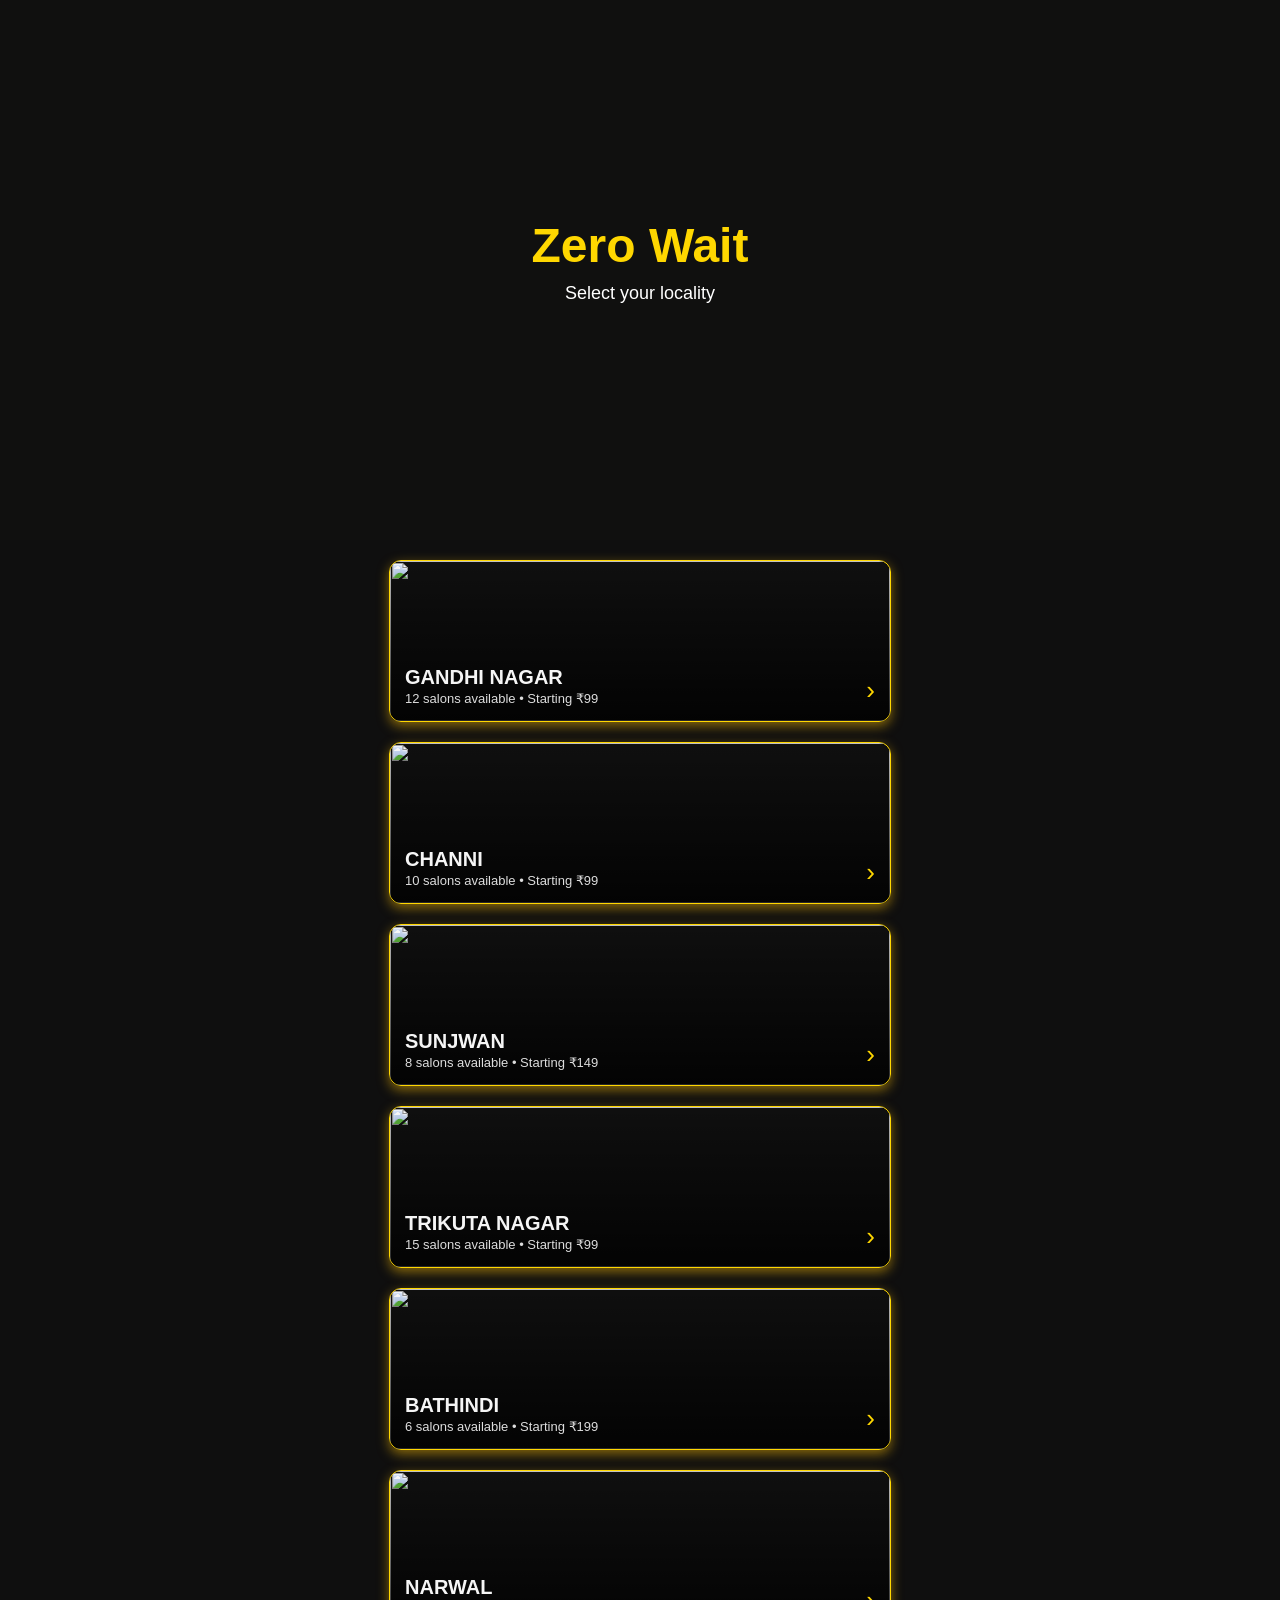
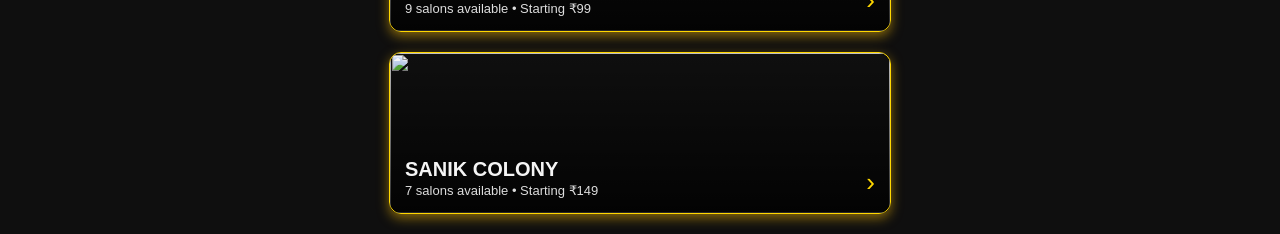
==== index.html @ 7b9ee781 "Initial commit via Netlify" ====
<!DOCTYPE html>
<html>
<head>
  <title>Zero Wait</title>
  <meta name="viewport" content="width=device-width, initial-scale=1.0">
  <link rel="stylesheet" href="style.css">
</head>

<body>

<!-- HERO SECTION -->
<div class="hero">
  <h1>Zero Wait</h1>
  <p>Select your locality</p>
</div>

<!-- LOCATION CARDS -->
<div class="locations">

  <a href="gandhinagar.html" class="loc-card">
    <img src="https://images.unsplash.com/photo-1600585154340-be6161a56a0c">
    <div class="loc-info">
      <h3>GANDHI NAGAR</h3>
      <p>12 salons available • Starting ₹99</p>
    </div>
  </a>

  <a href="channi.html" class="loc-card">
    <img src="https://images.unsplash.com/photo-1507089947368-19c1da9775ae">
    <div class="loc-info">
      <h3>CHANNI</h3>
      <p>10 salons available • Starting ₹99</p>
    </div>
  </a>

  <a href="sunjwan.html" class="loc-card">
    <img src="https://images.unsplash.com/photo-1494526585095-c41746248156">
    <div class="loc-info">
      <h3>SUNJWAN</h3>
      <p>8 salons available • Starting ₹149</p>
    </div>
  </a>

  <a href="trikuta.html" class="loc-card">
    <img src="https://images.unsplash.com/photo-1519710164239-da123dc03ef4">
    <div class="loc-info">
      <h3>TRIKUTA NAGAR</h3>
      <p>15 salons available • Starting ₹99</p>
    </div>
  </a>

  <a href="bathindi.html" class="loc-card">
    <img src="https://images.unsplash.com/photo-1507089947368-19c1da9775ae">
    <div class="loc-info">
      <h3>BATHINDI</h3>
      <p>6 salons available • Starting ₹199</p>
    </div>
  </a>

  <a href="narwal.html" class="loc-card">
    <img src="https://images.unsplash.com/photo-1464983953574-0892a716854b">
    <div class="loc-info">
      <h3>NARWAL</h3>
      <p>9 salons available • Starting ₹99</p>
    </div>
  </a>

  <a href="sanik.html" class="loc-card">
    <img src="https://images.unsplash.com/photo-1472224371017-08207f84aaae">
    <div class="loc-info">
      <h3>SANIK COLONY</h3>
      <p>7 salons available • Starting ₹149</p>
    </div>
  </a>

</div>

</body>
</html>
---- style.css ----
/* ================= GLOBAL ================= */
body {
  margin: 0;
  font-family: Arial, sans-serif;
  background: #0f0f0f;
  color: white;
}

/* ================= HERO ================= */
.hero {
  height: 60vh;
  background: url('https://images.unsplash.com/photo-1503951914875-452162b0f3f1') no-repeat center/cover;
  display: flex;
  flex-direction: column;
  justify-content: center;
  align-items: center;
  text-align: center;

  background-color: rgba(17, 17, 16, 0.65);
  background-blend-mode: darken;
}

.hero h1 {
  font-size: 48px;
  color: gold;
  margin: 0;
}

.hero p {
  font-size: 18px;
  margin-top: 10px;
}

/* ================= LOCATIONS ================= */
.locations {
  display: flex;
  flex-direction: column;
  align-items: center;
  gap: 20px;
  padding: 20px;
}

/* ================= LOCATION CARD ================= */
.loc-card {
  width: 100%;
  max-width: 500px;
  height: 160px;

  border-radius: 12px;
  overflow: hidden;
  position: relative;
  margin: auto;

  border: 1px solid gold;
  box-shadow: 0 4px 12px rgba(255, 193, 7, 0.5);

  transition: 0.3s;
}

/* IMAGE */
.loc-card img {
  width: 100%;
  height: 100%;
  object-fit: cover;
}

/* DARK GRADIENT OVERLAY */
.loc-card::before {
  content: "";
  position: absolute;
  inset: 0;
  background: linear-gradient(to top, rgba(0,0,0,0.8), transparent);
}

/* TEXT */
.loc-info {
  position: absolute;
  bottom: 15px;
  left: 15px;
}

.loc-info h3 {
  margin: 0;
  font-size: 20px;
  font-weight: bold;
  COLOR: WHITESMOKE;
}

.loc-info p {
  margin: 2px 0 0;
  font-size: 13px;
  color: #ddd;
}

/* ARROW */
.loc-card::after {
  content: "›";
  position: absolute;
  right: 15px;
  bottom: 15px;
  font-size: 26px;
  color: gold;
}

/* HOVER */
.loc-card:hover {
  transform: translateY(-4px) scale(1.02);
  box-shadow: 0 6px 16px rgba(255, 193, 7, 0.8);
}

/* ================= SALON SECTION ================= */
.salon-container {
  display: flex;
  justify-content: center;
  gap: 20px;
  flex-wrap: wrap;
  padding: 20px;
}

/* ================= SALON CARD ================= */
.card {
  background: #232020;
  width: 220px;
  border-radius: 12px;
  overflow: hidden;
  text-align: center;
  padding-bottom: 10px;
  transition: 0.3s;
  box-shadow: 0 4px 10px #e1900c;
}

.card:hover {
  transform: translateY(-5px);
}

.card img {
  width: 100%;
  height: 140px;
  object-fit: cover;
}

.card h3 {
  margin: 10px 0 5px;
}

.card p {
  font-size: 14px;
  padding: 0 10px;
}

/* ================= BUTTON ================= */
button {
  padding: 10px;
  background: gold;
  border: none;
  cursor: pointer;
  border-radius: 5px;
  font-weight: bold;
  margin-top: 10px;
}

button:hover {
  background: orange;
}

/* ================= MOBILE ================= */
@media (max-width: 600px) {

  .hero h1 {
    font-size: 32px;
  }

  .hero p {
    font-size: 14px;
  }

  .loc-card {
    max-width: 90%;
    height: 140px;
  }
}
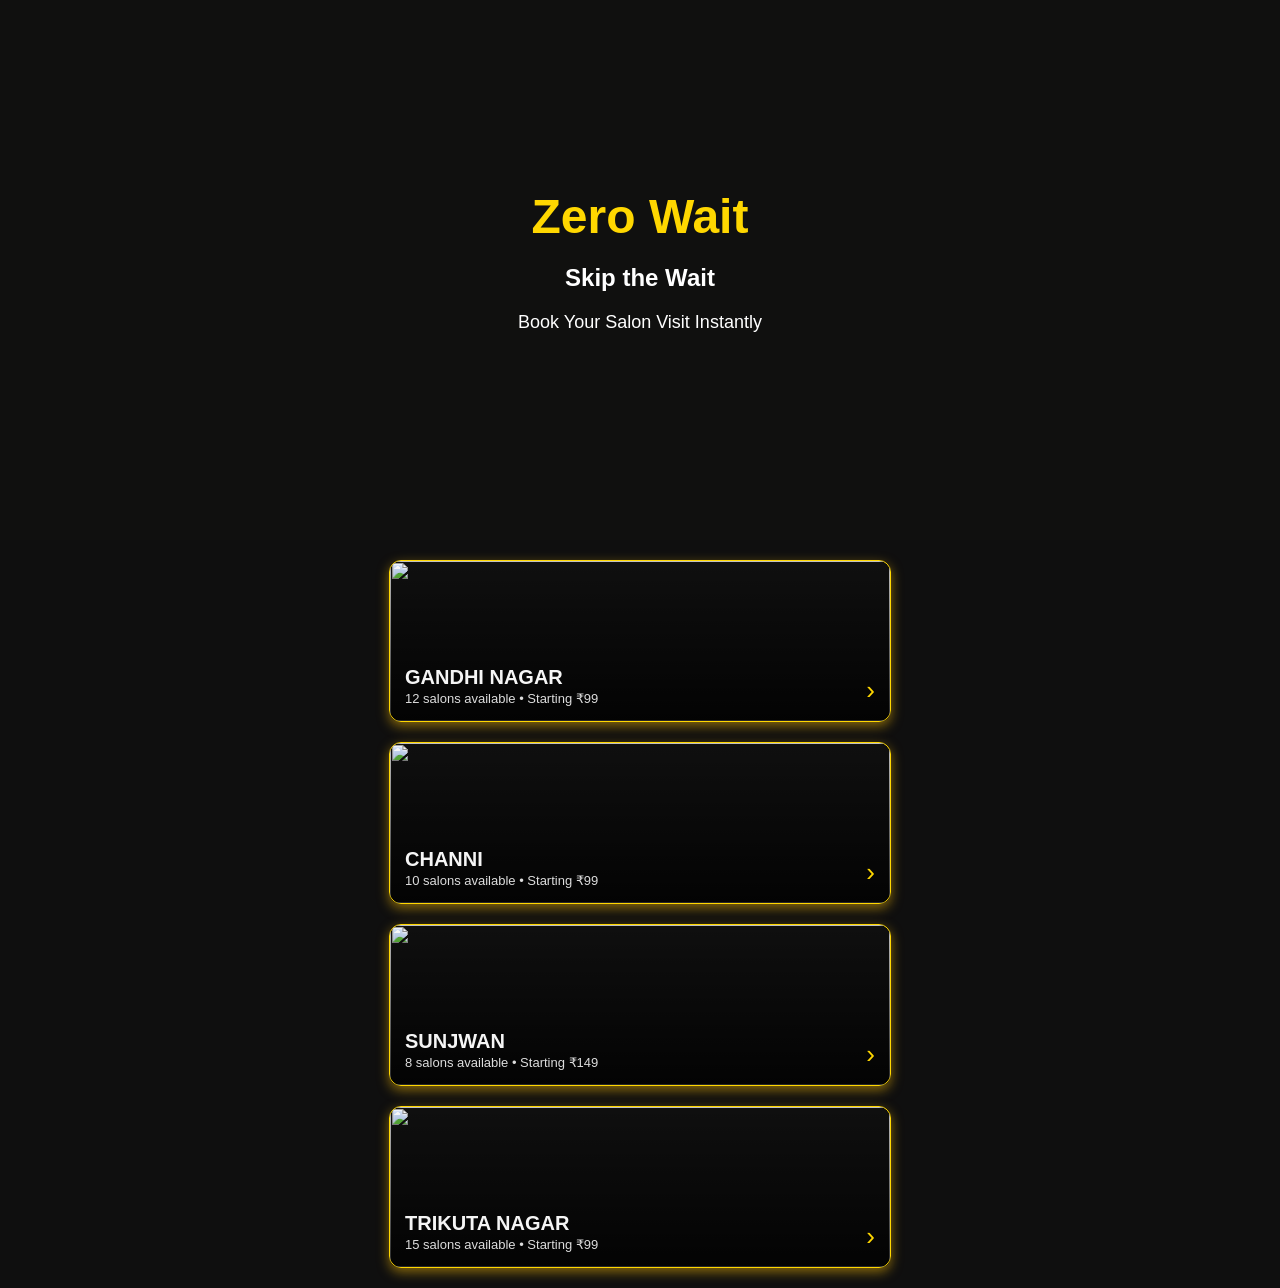
==== commit 1a7f00a3: "Refactor index.html for improved layout and content Updated the HTML structure for the hero and loca" ====
--- a/index.html
+++ b/index.html
@@ -8,14 +8,20 @@
 
 <body>
 
-<!-- HERO SECTION -->
-<div class="hero">
-  <h1>Zero Wait</h1>
-  <p>Select your locality</p>
-</div>
+<!-- HERO -->
+<section class="hero">
+  <div class="hero-content">
+    <h1>Zero Wait</h1>
 
-<!-- LOCATION CARDS -->
-<div class="locations">
+    <div class="tagline">
+      <h2>Skip the Wait</h2>
+      <p>Book Your Salon Visit Instantly</p>
+    </div>
+  </div>
+</section>
+
+<!-- LOCATIONS -->
+<section class="locations">
 
   <a href="gandhinagar.html" class="loc-card">
     <img src="https://images.unsplash.com/photo-1600585154340-be6161a56a0c">
@@ -49,31 +55,7 @@
     </div>
   </a>
 
-  <a href="bathindi.html" class="loc-card">
-    <img src="https://images.unsplash.com/photo-1507089947368-19c1da9775ae">
-    <div class="loc-info">
-      <h3>BATHINDI</h3>
-      <p>6 salons available • Starting ₹199</p>
-    </div>
-  </a>
-
-  <a href="narwal.html" class="loc-card">
-    <img src="https://images.unsplash.com/photo-1464983953574-0892a716854b">
-    <div class="loc-info">
-      <h3>NARWAL</h3>
-      <p>9 salons available • Starting ₹99</p>
-    </div>
-  </a>
-
-  <a href="sanik.html" class="loc-card">
-    <img src="https://images.unsplash.com/photo-1472224371017-08207f84aaae">
-    <div class="loc-info">
-      <h3>SANIK COLONY</h3>
-      <p>7 salons available • Starting ₹149</p>
-    </div>
-  </a>
-
-</div>
+</section>
 
 </body>
-</html>+</html>
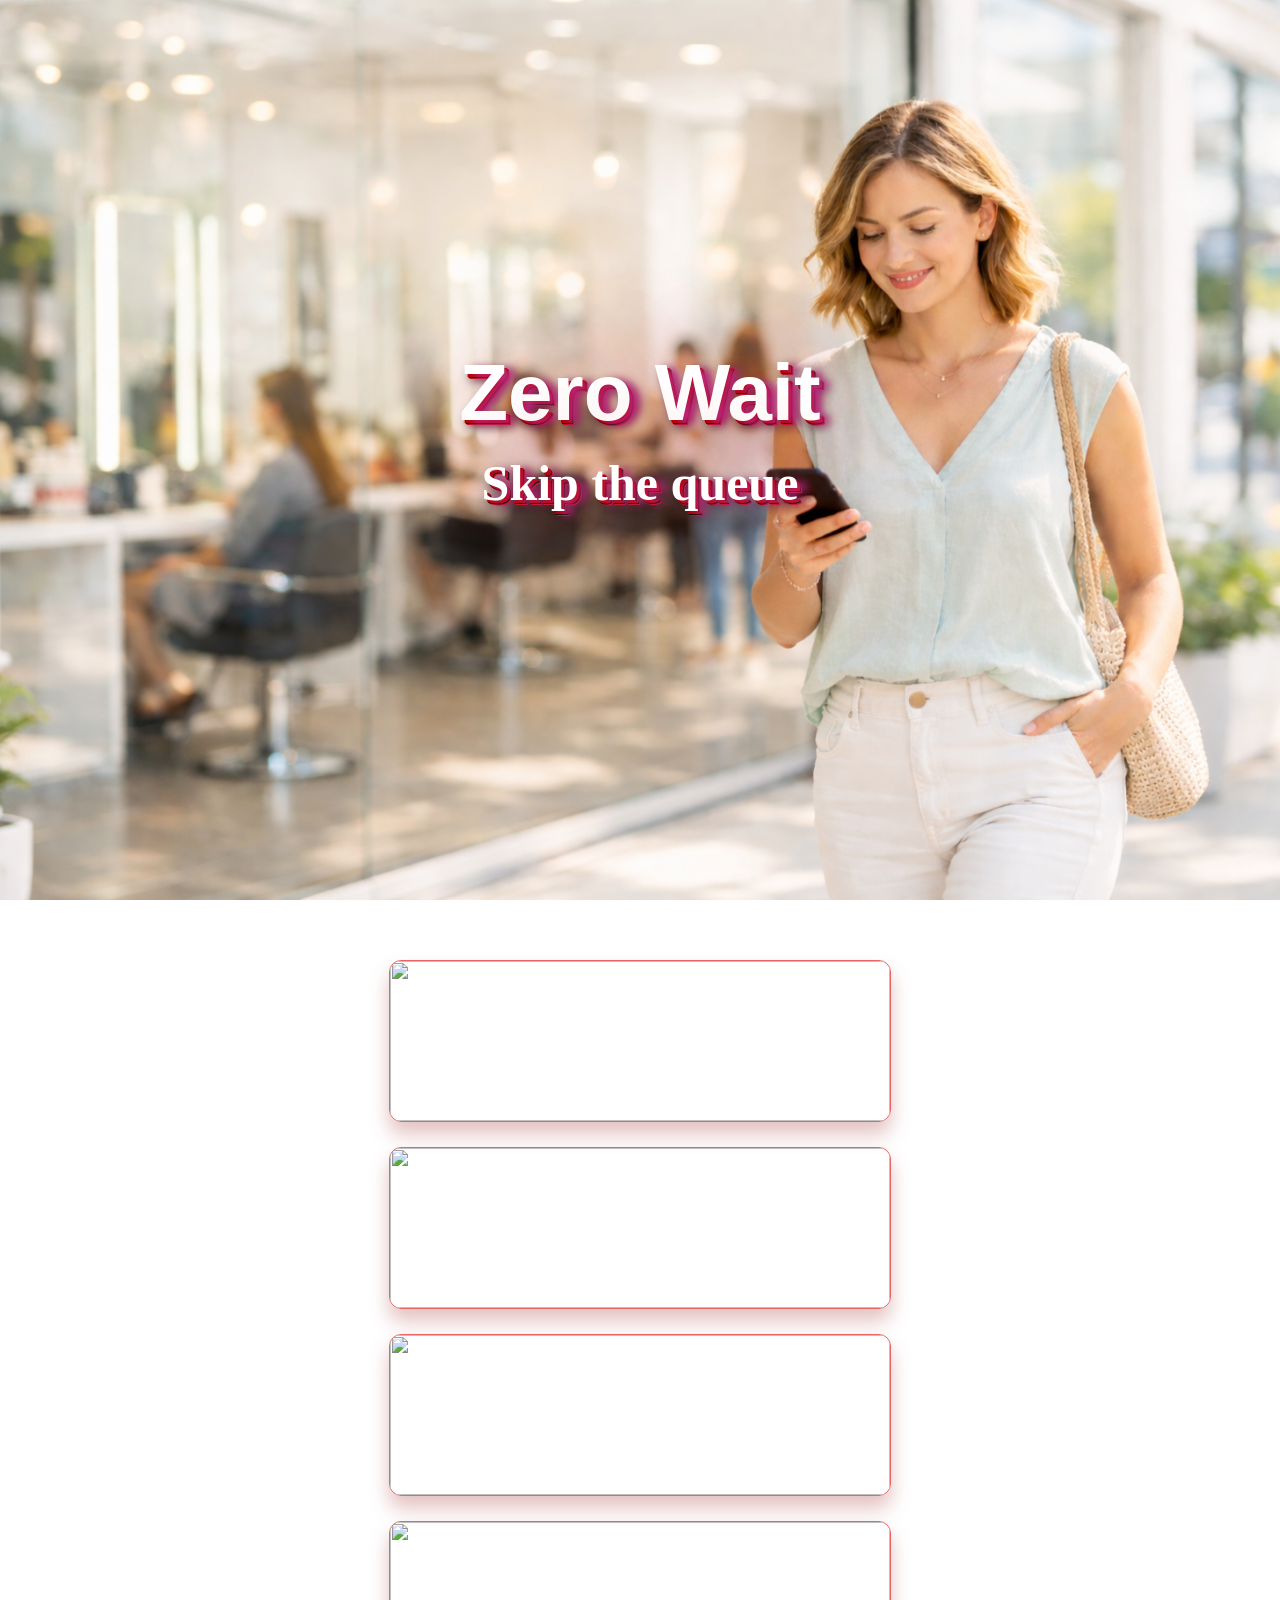
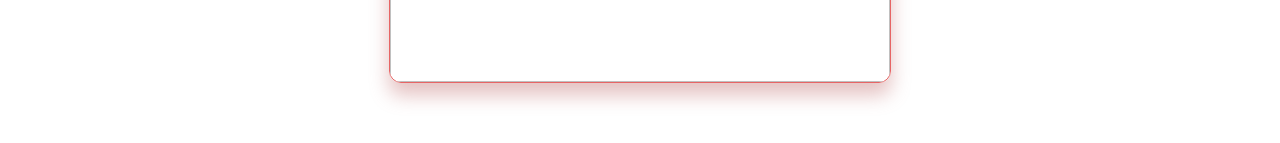
==== commit 4cf6ee80: "Fix HTML structure and update tagline" ====
--- a/index.html
+++ b/index.html
@@ -14,8 +14,7 @@
     <h1>Zero Wait</h1>
 
     <div class="tagline">
-      <h2>Skip the Wait</h2>
-      <p>Book Your Salon Visit Instantly</p>
+      <h2>Skip the queue</h2>
     </div>
   </div>
 </section>
--- a/style.css
+++ b/style.css
@@ -2,33 +2,49 @@
 body {
   margin: 0;
   font-family: Arial, sans-serif;
-  background: #0f0f0f;
   color: white;
+
+  /* 🔥 PARALLAX BACKGROUND */
+  background: url('image11.png') no-repeat center center fixed;
+  background-size: cover;
 }
 
 /* ================= HERO ================= */
 .hero {
-  height: 60vh;
-  background: url('https://images.unsplash.com/photo-1503951914875-452162b0f3f1') no-repeat center/cover;
+  height: 100vh;
+
   display: flex;
-  flex-direction: column;
   justify-content: center;
   align-items: center;
   text-align: center;
 
-  background-color: rgba(17, 17, 16, 0.65);
-  background-blend-mode: darken;
+
 }
 
+/* ================= TITLE ================= */
 .hero h1 {
-  font-size: 48px;
-  color: gold;
+  font-family: Arial Black, sans-serif;
+  font-size: 80px;
   margin: 0;
+
+  text-shadow: 10px 4px 9px #bf2a7f, 6px 8px 114px #9b0000, 3px 3px 0px #b70404, 4px 4px 0px #000000, 5px 5px 0px #bb2121, 6px 6px 12px rgba(0, 0, 0, 0.8);
 }
 
-.hero p {
-  font-size: 18px;
-  margin-top: 10px;
+/* ================= TAGLINE ================= */
+.tagline h2 {
+  font-family: "Brush Script MT", cursive;
+  font-size: 50px;
+  margin-top: 15px;
+  text-shadow: 10px 4px 9px #bf2a7f, 6px 8px 114px #9b0000, 3px 3px 0px #b70404, 4px 4px 0px #000000, 5px 5px 0px #bb2121, 6px 6px 12px rgba(0, 0, 0, 0.8);
+
+}
+
+.tagline p {
+    font-size: 50px;
+    color: #ffffff;
+    font-family: 'brush script mt', cursive;
+    
+  text-shadow: 10px 4px 9px #bf2a7f, 6px 8px 114px #9b0000, 3px 3px 0px #b70404, 4px 4px 0px #0000, 5px 5px 0px #bb2121, 6px 6px 12px rgba(0, 0, 0, 0.8);
 }
 
 /* ================= LOCATIONS ================= */
@@ -36,25 +52,25 @@
   display: flex;
   flex-direction: column;
   align-items: center;
-  gap: 20px;
-  padding: 20px;
+  gap: 25px;
+
+  padding: 60px 20px;
 }
 
-/* ================= LOCATION CARD ================= */
+/* ================= CARDS ================= */
 .loc-card {
-  width: 100%;
+  width: 90%;
   max-width: 500px;
   height: 160px;
 
   border-radius: 12px;
   overflow: hidden;
   position: relative;
-  margin: auto;
 
-  border: 1px solid gold;
-  box-shadow: 0 4px 12px rgba(255, 193, 7, 0.5);
+  border: 1px solid #e76565;;
+  box-shadow:0 12px 19px rgb(187 100 100 / 40%);
 
-  transition: 0.3s;
+  transition: 0.4s ease;
 }
 
 /* IMAGE */
@@ -64,12 +80,12 @@
   object-fit: cover;
 }
 
-/* DARK GRADIENT OVERLAY */
+/* OVERLAY */
 .loc-card::before {
   content: "";
   position: absolute;
   inset: 0;
-  background: linear-gradient(to top, rgba(0,0,0,0.8), transparent);
+ /* background: linear-gradient(to top, rgba(0,0,0,0.85), transparent);*/
 }
 
 /* TEXT */
@@ -82,100 +98,35 @@
 .loc-info h3 {
   margin: 0;
   font-size: 20px;
-  font-weight: bold;
-  COLOR: WHITESMOKE;
+  color: #ffffff;
 }
 
 .loc-info p {
-  margin: 2px 0 0;
   font-size: 13px;
-  color: #ddd;
-}
-
-/* ARROW */
-.loc-card::after {
-  content: "›";
-  position: absolute;
-  right: 15px;
-  bottom: 15px;
-  font-size: 26px;
-  color: gold;
+  color: #ffffff;
 }
 
 /* HOVER */
 .loc-card:hover {
-  transform: translateY(-4px) scale(1.02);
-  box-shadow: 0 6px 16px rgba(255, 193, 7, 0.8);
+  transform: scale(1.05);
+  box-shadow: 0 6px 18px rgba(255, 193, 7, 0.7);
 }
 
-/* ================= SALON SECTION ================= */
-.salon-container {
-  display: flex;
-  justify-content: center;
-  gap: 20px;
-  flex-wrap: wrap;
-  padding: 20px;
-}
-
-/* ================= SALON CARD ================= */
-.card {
-  background: #232020;
-  width: 220px;
-  border-radius: 12px;
-  overflow: hidden;
-  text-align: center;
-  padding-bottom: 10px;
-  transition: 0.3s;
-  box-shadow: 0 4px 10px #e1900c;
-}
-
-.card:hover {
-  transform: translateY(-5px);
-}
-
-.card img {
-  width: 100%;
-  height: 140px;
-  object-fit: cover;
-}
-
-.card h3 {
-  margin: 10px 0 5px;
-}
-
-.card p {
-  font-size: 14px;
-  padding: 0 10px;
-}
-
-/* ================= BUTTON ================= */
-button {
-  padding: 10px;
-  background: gold;
-  border: none;
-  cursor: pointer;
-  border-radius: 5px;
-  font-weight: bold;
-  margin-top: 10px;
-}
-
-button:hover {
-  background: orange;
-}
-
-/* ================= MOBILE ================= */
-@media (max-width: 600px) {
+/* ================= MOBILE FIX ================= */
+@media (max-width: 768px) {
+  body {
+    background-attachment: scroll; /* fix mobile lag */
+  }
 
   .hero h1 {
-    font-size: 32px;
+    font-size: 42px;
   }
 
-  .hero p {
+  .tagline h2 {
+    font-size: 28px;
+  }
+
+  .tagline p {
     font-size: 14px;
   }
-
-  .loc-card {
-    max-width: 90%;
-    height: 140px;
-  }
-}+}
